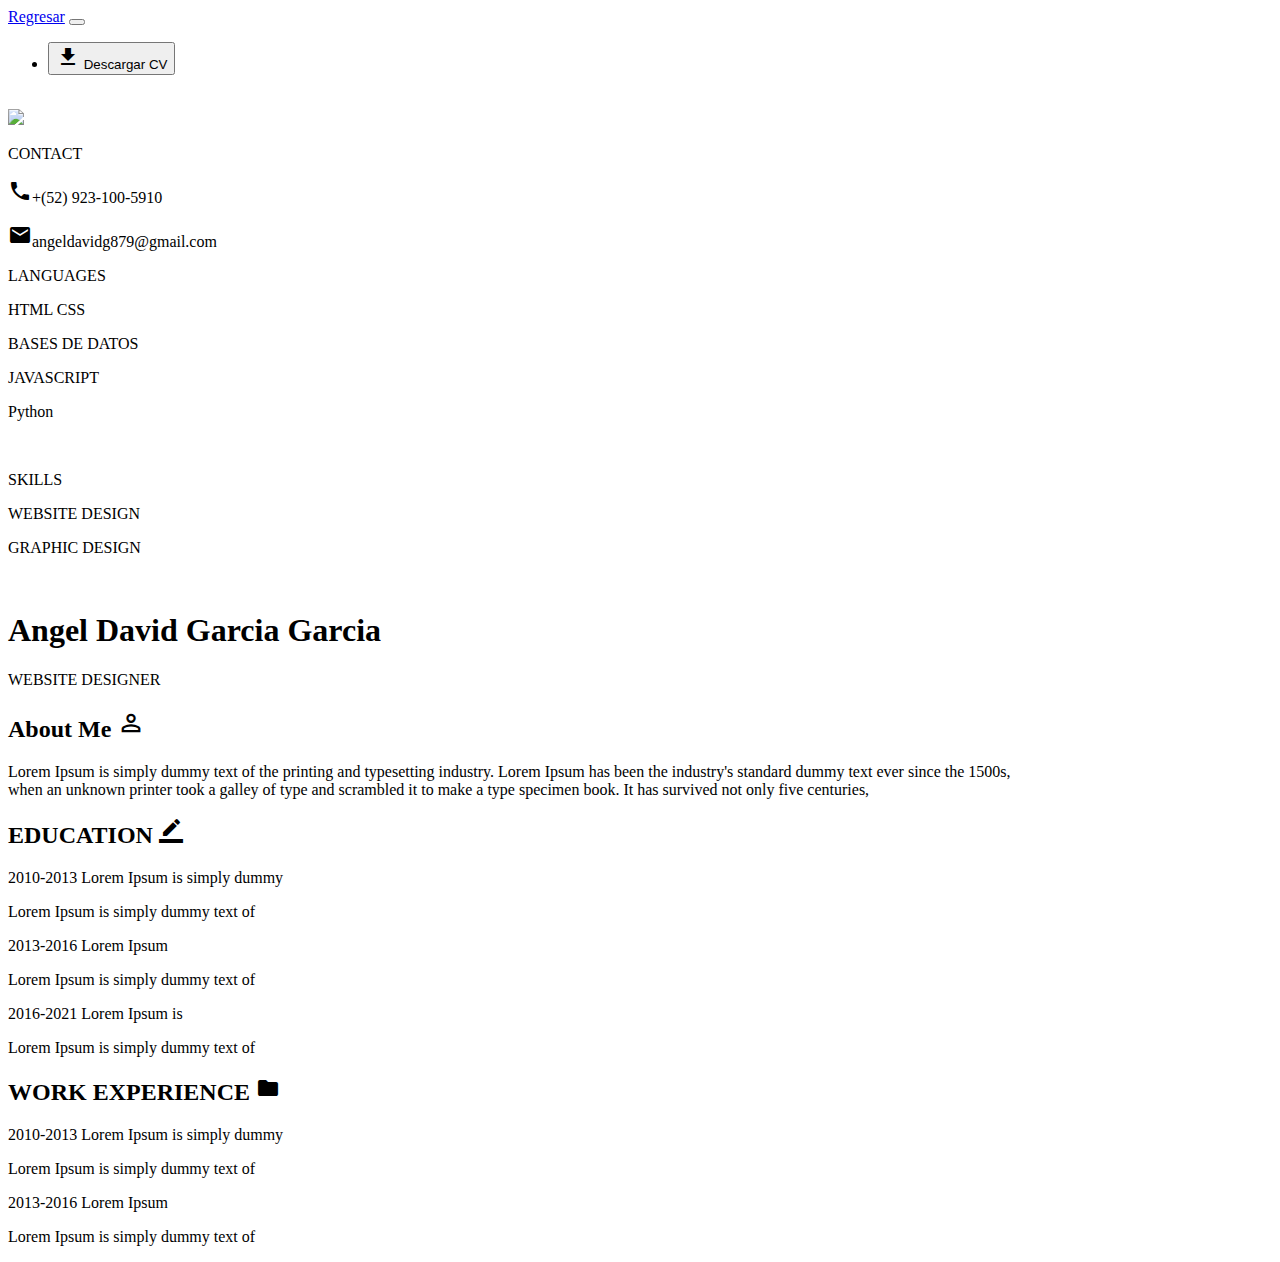
==== CV.html @ e3da7860 "teamomex" ====
<!DOCTYPE html>
<html lang="es">

<head>
    <meta name="viewport" content="width=device-width, initial-scale=1.0">
    <meta charset="UTF-8">
    <link href="https://fonts.googleapis.com/icon?family=Material+Icons" rel="stylesheet">
    <link rel="stylesheet" href="styles.css">
</head>

<body>
    <nav class="navbar navbar-expand-lg navbar-dark fixed-top">
        <div class="container">
            <a class="navbar-brand" href="index.html">Regresar</a>
            <button class="navbar-toggler" type="button" data-bs-toggle="collapse" data-bs-target="#navbarNav">
                <span class="navbar-toggler-icon"></span>
            </button>
            <div class="collapse navbar-collapse" id="navbarNav">
                <ul class="navbar-nav ms-auto">
                    <li class="nav-item">
                        <button class="btn-download" onclick="descargarCV()">
                            <i class="material-icons">file_download</i> Descargar CV
                        </button>
                    </li>
                </ul>
            </div>
        </div>
    </nav>

    <main>
        <div class="main">
            <div class="left">
                <br>
                <div class="profile-img"><img src="imagen de mi.jpg"></div>

                <div class="box-1">
                    <div class="heading">
                        <p>CONTACT</p>
                    </div>
                    <p class="p1"><i class="material-icons icons1">call</i>+(52) 923-100-5910</p>
                    <p class="p1"><i class="material-icons icons1">email</i>angeldavidg879@gmail.com</p>
                </div>

                <div class="box-1">
                    <div class="heading">
                        <p>LANGUAGES</p>
                    </div>

                    <p class="p1">
                        HTML CSS
                        <div class="skill-container">
                            <div class="skill html"></div>
                        </div>
                    </p>

                    <p class="p1">
                        BASES DE DATOS
                        <div class="skill-container">
                            <div class="skill css"></div>
                        </div>
                    </p>

                    <p class="p1">
                        JAVASCRIPT
                        <div class="skill-container">
                            <div class="skill js"></div>
                        </div>
                    </p>

                    <p class="p1">
                        Python
                        <div class="skill-container">
                            <div class="skill jquery"></div>
                        </div>
                    </p>
                </div>
                <br>

                <div class="box-1">
                    <div class="heading">
                        <p>SKILLS</p>
                    </div>

                    <p class="p1">
                        WEBSITE DESIGN
                        <div class="skill-container">
                            <div class="skill web"></div>
                        </div>
                    </p>

                    <p class="p1">
                        GRAPHIC DESIGN
                        <div class="skill-container">
                            <div class="skill gra"></div>
                        </div>
                    </p>
                </div>
                <br>
            </div>

            <div class="right">
                <div class="name-div">
                    <h1>Angel David Garcia Garcia</h1>
                    <p>WEBSITE DESIGNER</p>
                </div>

                <div class="box-2">
                    <h2>About Me <i class="material-icons icons3" style="font-size: 28px!important; ">perm_identity</i></h2>
                    <p class="p2">
                        Lorem Ipsum is simply dummy text of the printing and typesetting industry. Lorem Ipsum has been the industry's standard dummy text ever since the 1500s,<br> when an unknown printer took a galley of type and scrambled it to make a type specimen book. It has survived not only five centuries,
                    </p>
                </div>

                <div class="box-2">
                    <h2>EDUCATION <i class="material-icons icons3">border_color</i></h2>
                    <p class="p3">2010-2013 <span>Lorem Ipsum is simply dummy</span></p>
                    <p class="p2">
                        Lorem Ipsum is simply dummy text of
                    </p>

                    <p class="p3">2013-2016 <span>Lorem Ipsum </span></p>
                    <p class="p2">
                        Lorem Ipsum is simply dummy text of
                    </p>

                    <p class="p3">2016-2021 <span>Lorem Ipsum is</span></p>
                    <p class="p2">
                        Lorem Ipsum is simply dummy text of
                    </p>
                </div>

                <div class="box-2">
                    <h2>WORK EXPERIENCE <i class="material-icons icons3">folder</i></h2>
                    <p class="p3">2010-2013 <span>Lorem Ipsum is simply dummy</span></p>
                    <p class="p2">
                        Lorem Ipsum is simply dummy text of
                    </p>

                    <p class="p3">2013-2016 <span>Lorem Ipsum </span></p>
                    <p class="p2">
                        Lorem Ipsum is simply dummy text of
                    </p>
                </div>
            </div>
        </div>
    </main>

    <!-- Script para descargar CV -->
    <script>
        function descargarCV() {
            const element = document.querySelector('.main'); // Selecciona el contenido del CV
            const options = {
                margin: 10,
                filename: 'CV_Angel_David_Garcia.pdf', // Nombre del archivo PDF
                image: { type: 'jpeg', quality: 0.98 },
                html2canvas: { scale: 2 }, // Calidad de la imagen
                jsPDF: { unit: 'mm', format: 'a4', orientation: 'portrait' } // Formato A4
            };

            // Generar y descargar el PDF
            html2pdf().from(element).set(options).save();
        }
    </script>
</body>

</html>
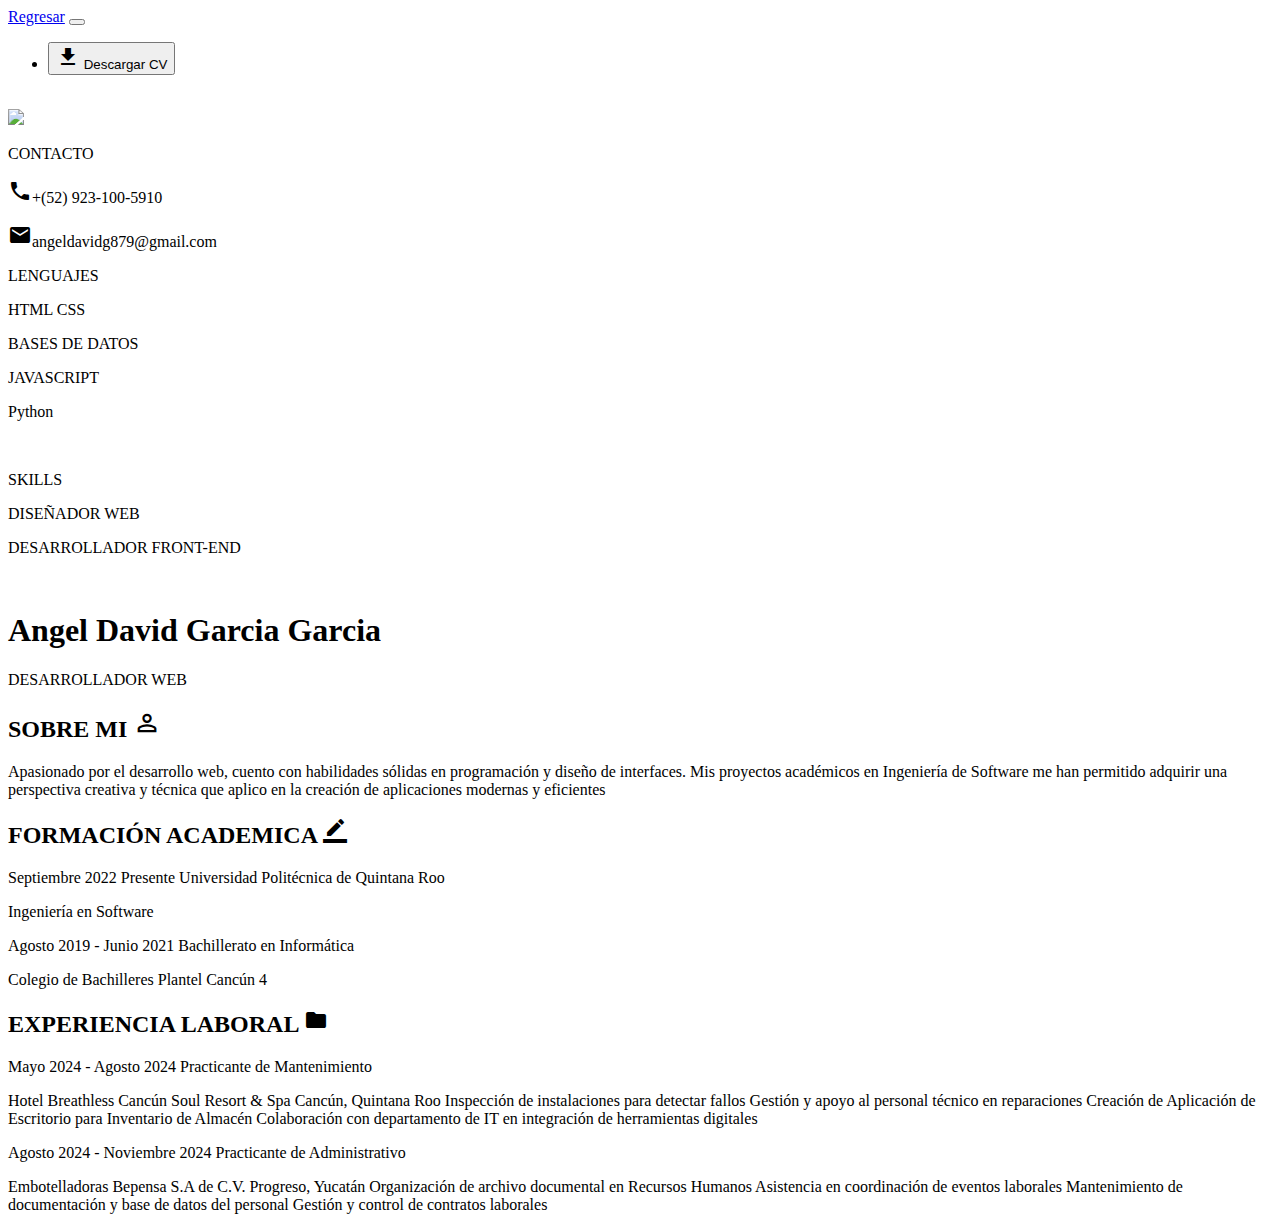
==== commit d24b3d80: "sexteam" ====
--- a/CV.html
+++ b/CV.html
@@ -35,7 +35,7 @@
 
                 <div class="box-1">
                     <div class="heading">
-                        <p>CONTACT</p>
+                        <p>CONTACTO</p>
                     </div>
                     <p class="p1"><i class="material-icons icons1">call</i>+(52) 923-100-5910</p>
                     <p class="p1"><i class="material-icons icons1">email</i>angeldavidg879@gmail.com</p>
@@ -43,7 +43,7 @@
 
                 <div class="box-1">
                     <div class="heading">
-                        <p>LANGUAGES</p>
+                        <p>LENGUAJES</p>
                     </div>
 
                     <p class="p1">
@@ -82,14 +82,14 @@
                     </div>
 
                     <p class="p1">
-                        WEBSITE DESIGN
+                        DISEÑADOR WEB
                         <div class="skill-container">
                             <div class="skill web"></div>
                         </div>
                     </p>
 
                     <p class="p1">
-                        GRAPHIC DESIGN
+                        DESARROLLADOR FRONT-END
                         <div class="skill-container">
                             <div class="skill gra"></div>
                         </div>
@@ -101,44 +101,55 @@
             <div class="right">
                 <div class="name-div">
                     <h1>Angel David Garcia Garcia</h1>
-                    <p>WEBSITE DESIGNER</p>
+                    <p>DESARROLLADOR WEB</p>
                 </div>
 
                 <div class="box-2">
-                    <h2>About Me <i class="material-icons icons3" style="font-size: 28px!important; ">perm_identity</i></h2>
+                    <h2>SOBRE MI <i class="material-icons icons3" style="font-size: 28px!important; ">perm_identity</i></h2>
                     <p class="p2">
-                        Lorem Ipsum is simply dummy text of the printing and typesetting industry. Lorem Ipsum has been the industry's standard dummy text ever since the 1500s,<br> when an unknown printer took a galley of type and scrambled it to make a type specimen book. It has survived not only five centuries,
+                    Apasionado por el desarrollo web, cuento con habilidades sólidas en 
+                    programación y diseño de interfaces. Mis proyectos académicos en Ingeniería de 
+                    Software me han permitido adquirir una perspectiva creativa y técnica que aplico 
+                    en la creación de aplicaciones modernas y eficientes
                     </p>
                 </div>
 
                 <div class="box-2">
-                    <h2>EDUCATION <i class="material-icons icons3">border_color</i></h2>
-                    <p class="p3">2010-2013 <span>Lorem Ipsum is simply dummy</span></p>
+                    <h2>FORMACIÓN ACADEMICA <i class="material-icons icons3">border_color</i></h2>
+                    <p class="p3">Septiembre 2022 
+                        Presente <span>Universidad Politécnica de Quintana Roo</span></p>
                     <p class="p2">
-                        Lorem Ipsum is simply dummy text of
+                        Ingeniería en Software
                     </p>
 
-                    <p class="p3">2013-2016 <span>Lorem Ipsum </span></p>
+                    <p class="p3">Agosto 2019 - Junio 2021<span> Bachillerato en Informática </span></p>
                     <p class="p2">
-                        Lorem Ipsum is simply dummy text of
+                        Colegio de Bachilleres Plantel Cancún 4
                     </p>
 
-                    <p class="p3">2016-2021 <span>Lorem Ipsum is</span></p>
-                    <p class="p2">
-                        Lorem Ipsum is simply dummy text of
-                    </p>
                 </div>
 
                 <div class="box-2">
-                    <h2>WORK EXPERIENCE <i class="material-icons icons3">folder</i></h2>
-                    <p class="p3">2010-2013 <span>Lorem Ipsum is simply dummy</span></p>
+                    <h2>EXPERIENCIA LABORAL <i class="material-icons icons3">folder</i></h2>
+                    <p class="p3"> Mayo 2024 - Agosto 2024 <span> Practicante de Mantenimiento</span></p>
                     <p class="p2">
-                        Lorem Ipsum is simply dummy text of
+                        Hotel Breathless Cancún Soul Resort & Spa
+                        Cancún, Quintana Roo
+                        Inspección de instalaciones para detectar fallos
+                        Gestión y apoyo al personal técnico en reparaciones
+                        Creación de Aplicación de Escritorio para Inventario de Almacén
+                        Colaboración con departamento de IT en integración de
+                        herramientas digitales
                     </p>
 
-                    <p class="p3">2013-2016 <span>Lorem Ipsum </span></p>
+                    <p class="p3"> Agosto 2024 - Noviembre 2024 <span> Practicante de Administrativo </span></p>
                     <p class="p2">
-                        Lorem Ipsum is simply dummy text of
+                        Embotelladoras Bepensa S.A de C.V.
+                        Progreso, Yucatán
+                        Organización de archivo documental en Recursos Humanos
+                        Asistencia en coordinación de eventos laborales
+                        Mantenimiento de documentación y base de datos del personal
+                        Gestión y control de contratos laborales
                     </p>
                 </div>
             </div>
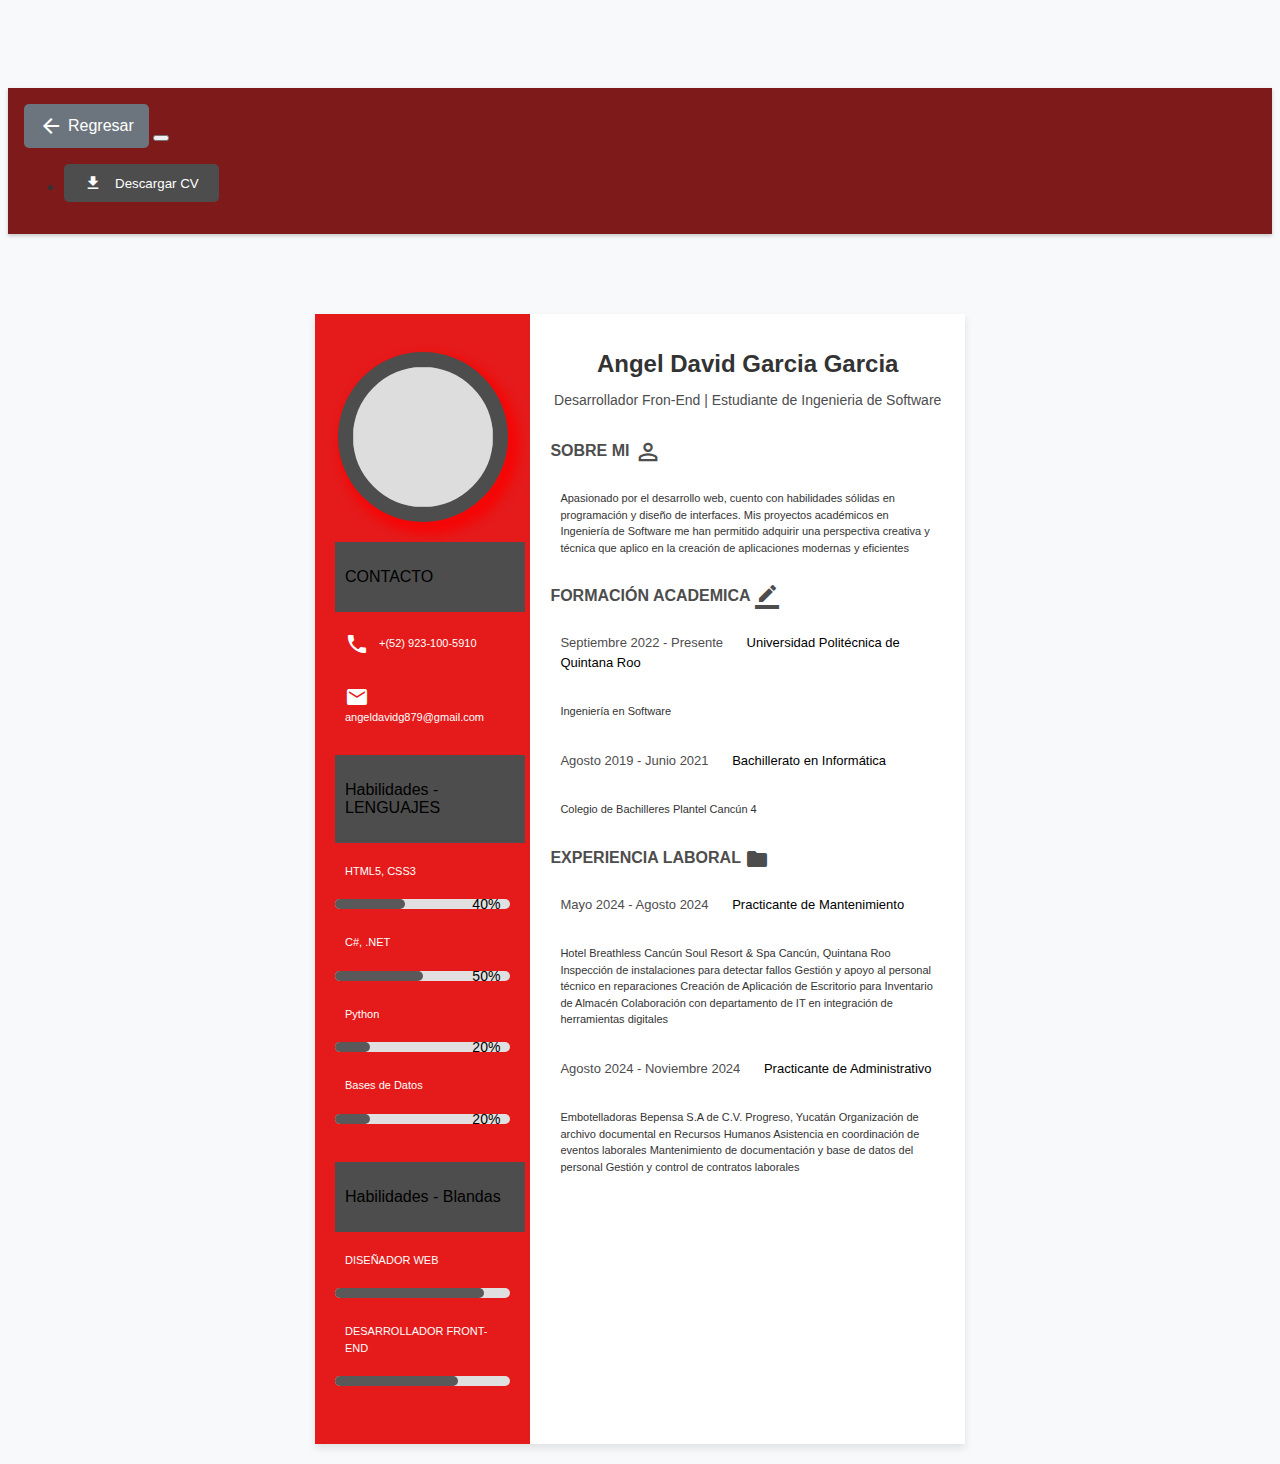
==== commit 024dfc0b: "cambios nuevos" ====
--- a/CV.html
+++ b/CV.html
@@ -6,12 +6,15 @@
     <meta charset="UTF-8">
     <link href="https://fonts.googleapis.com/icon?family=Material+Icons" rel="stylesheet">
     <link rel="stylesheet" href="styles.css">
+    <script src="https://cdnjs.cloudflare.com/ajax/libs/html2pdf.js/0.10.1/html2pdf.bundle.min.js"></script>
 </head>
 
 <body>
     <nav class="navbar navbar-expand-lg navbar-dark fixed-top">
         <div class="container">
-            <a class="navbar-brand" href="index.html">Regresar</a>
+            <a class="navbar-brand btn-regresar" href="index.html">
+                <i class="material-icons">arrow_back</i> Regresar
+            </a>
             <button class="navbar-toggler" type="button" data-bs-toggle="collapse" data-bs-target="#navbarNav">
                 <span class="navbar-toggler-icon"></span>
             </button>
@@ -43,42 +46,46 @@
 
                 <div class="box-1">
                     <div class="heading">
-                        <p>LENGUAJES</p>
+                        <p>Habilidades - LENGUAJES</p>
                     </div>
 
                     <p class="p1">
-                        HTML CSS
+                        HTML5, CSS3
                         <div class="skill-container">
-                            <div class="skill html"></div>
+                            <div class="skill html" style="width: 40%;"></div>
+                            <span class="skill-percentage">40%</span>
                         </div>
                     </p>
 
-                    <p class="p1">
-                        BASES DE DATOS
-                        <div class="skill-container">
-                            <div class="skill css"></div>
-                        </div>
-                    </p>
+              <p class="p1">
+        C#, .NET
+        <div class="skill-container">
+            <div class="skill csharp" style="width: 50%;"></div>
+            <span class="skill-percentage">50%</span>
+        </div>
+    </p>
 
-                    <p class="p1">
-                        JAVASCRIPT
-                        <div class="skill-container">
-                            <div class="skill js"></div>
-                        </div>
-                    </p>
+    <p class="p1">
+        Python
+        <div class="skill-container">
+            <div class="skill python" style="width: 20%;"></div>
+            <span class="skill-percentage">20%</span>
+        </div>
+    </p>
 
-                    <p class="p1">
-                        Python
-                        <div class="skill-container">
-                            <div class="skill jquery"></div>
-                        </div>
-                    </p>
+    <p class="p1">
+        Bases de Datos
+        <div class="skill-container">
+            <div class="skill db" style="width: 20%;"></div>
+            <span class="skill-percentage">20%</span>
+        </div>
+    </p>
                 </div>
                 <br>
 
                 <div class="box-1">
                     <div class="heading">
-                        <p>SKILLS</p>
+                        <p>Habilidades - Blandas</p>
                     </div>
 
                     <p class="p1">
@@ -101,7 +108,7 @@
             <div class="right">
                 <div class="name-div">
                     <h1>Angel David Garcia Garcia</h1>
-                    <p>DESARROLLADOR WEB</p>
+                    <p>Desarrollador Fron-End | Estudiante de Ingenieria de Software</p>
                 </div>
 
                 <div class="box-2">
@@ -116,8 +123,7 @@
 
                 <div class="box-2">
                     <h2>FORMACIÓN ACADEMICA <i class="material-icons icons3">border_color</i></h2>
-                    <p class="p3">Septiembre 2022 
-                        Presente <span>Universidad Politécnica de Quintana Roo</span></p>
+                    <p class="p3">Septiembre 2022 - Presente <span>Universidad Politécnica de Quintana Roo</span></p>
                     <p class="p2">
                         Ingeniería en Software
                     </p>
@@ -172,6 +178,7 @@
             html2pdf().from(element).set(options).save();
         }
     </script>
+
 </body>
 
 </html>--- a/styles.css
+++ b/styles.css
@@ -0,0 +1,1065 @@
+/*
+
+
+/* Estilos generales 
+body {
+    padding-top: 80px;
+    font-family: 'Arial', sans-serif;
+    background-color: #f8f9fa;
+    color: #333;
+}
+
+/* Navbar con gradiente 
+.navbar {
+    background: linear-gradient(to right, #7e1a1a, #7e1a1a);
+    box-shadow: 0 2px 4px rgba(0, 0, 0, 0.2);
+    padding: 1rem;
+    transition: padding 0.3s ease;
+}
+
+.navbar .nav-link {
+    color: rgba(255, 255, 255, 0.9) !important;
+    transition: color 0.3s ease, transform 0.3s ease;
+}
+
+.navbar .nav-link:hover {
+    color: #fff !important;
+    transform: translateY(-2px);
+    text-shadow: 0 0 10px rgba(255, 255, 255, 0.5);
+}
+
+/* Nombre con efecto de gradiente 
+.display-4 {
+    background: linear-gradient(45deg, #000000, #000000);
+    -webkit-background-clip: text;
+    background-clip: text;
+    color: transparent;
+    text-shadow: 2px 2px 4px rgba(0, 0, 0, 0.1);
+}
+
+/* Tarjetas de proyectos 
+.card {
+    border: none;
+    transition: transform 0.3s ease, box-shadow 0.3s ease;
+}
+
+.card:hover {
+    transform: translateY(-5px);
+    box-shadow: 0 5px 15px rgba(0, 0, 0, 0.1);
+}
+
+/* Imagen de proyecto 
+.project-img {
+    height: 200px;
+    object-fit: cover;
+    border-radius: 8px 8px 0 0;
+}
+
+/* Badges de habilidades 
+.badge {
+    transition: transform 0.2s ease;
+    padding: 8px 16px;
+}
+
+.badge:hover {
+    transform: scale(1.1);
+}
+
+/* Sección Acerca de mí 
+#about .card {
+    background-color: #fff;
+    border-radius: 10px;
+}
+
+#about img {
+    width: 200px;
+    height: 200px;
+    object-fit: cover;
+    border: 4px solid #7e1a1a;
+    box-shadow: 0 4px 8px rgba(0, 0, 0, 0.2);
+}
+
+/* Sección Habilidades 
+#skills .card {
+    background-color: #fff;
+    border-radius: 10px;
+}
+
+.skill-icon {
+    width: 50px;
+    height: 50px;
+    object-fit: contain;
+    transition: transform 0.3s ease;
+}
+
+.skill-icon:hover {
+    transform: scale(1.1);
+}
+
+#skills p {
+    font-size: 0.9rem;
+    font-weight: 500;
+    margin-top: 8px;
+}
+
+/* Sección Contacto 
+#contact .card {
+    background-color: rgba(255, 255, 255, 0.95);
+    border-radius: 10px;
+}
+
+#contact .bi {
+    color: #7e1a1a;
+}
+
+#contact a {
+    color: #7e1a1a;
+    transition: color 0.3s ease;
+}
+
+#contact a:hover {
+    color: #7e1a1a;
+    text-decoration: underline;
+}
+
+#contact .lead {
+    font-size: 1.1rem;
+    color: #333;
+}
+
+/* Footer 
+footer {
+    background: linear-gradient(to right, #1a1a1a, #2c2c2c);
+    color: #fff;
+    padding: 2rem 0;
+}
+
+footer a {
+    color: #fff;
+    transition: transform 0.3s ease;
+}
+
+footer a:hover {
+    transform: translateY(-3px);
+    color: #ffd700;
+}
+
+/* Botones 
+.btn-primary {
+    background: linear-gradient(to right, #7e1a1a, #7e1a1a);
+    border: none;
+    transition: transform 0.3s ease, box-shadow 0.3s ease;
+}
+
+.btn-primary:hover {
+    transform: translateY(-2px);
+    box-shadow: 0 4px 12px rgba(126, 26, 26, 0.2);
+}
+
+/* Responsive 
+@media (max-width: 768px) {
+    body {
+        padding-top: 60px;
+    }
+
+    .display-4 {
+        font-size: 2.5rem;
+    }
+
+    #about img {
+        width: 150px;
+        height: 150px;
+    }
+
+    .skill-icon {
+        width: 40px;
+        height: 40px;
+    }
+
+    #contact .lead {
+        font-size: 1rem;
+    }
+}
+
+/* Estilos para el carrusel 
+.carousel {
+    border-radius: 8px;
+    overflow: hidden;
+    box-shadow: 0 4px 8px rgba(0, 0, 0, 0.1);
+}
+
+.carousel-item img {
+    height: 400px;
+    object-fit: cover;
+}
+
+/* Iconos de tecnologías 
+.tech-icon {
+    width: 50px;
+    height: 50px;
+    object-fit: contain;
+    transition: transform 0.3s ease;
+}
+
+.tech-icon:hover {
+    transform: scale(1.1);
+}
+
+/* Responsive para carrusel 
+@media (max-width: 768px) {
+    .carousel {
+        margin-bottom: 20px;
+    }
+
+    .carousel-item img {
+        height: 300px;
+    }
+
+    .tech-icon {
+        width: 40px;
+        height: 40px;
+    }
+}
+
+
+
+
+
+
+
+
+
+
+
+
+/* Navbar 
+.navbar-cv {
+    background-color: #e51a1a;
+    padding: 10px 20px;
+    display: flex;
+    justify-content: space-between;
+    align-items: center;
+    box-shadow: 0 2px 4px rgba(0, 0, 0, 0.1);
+    position: fixed;
+    width: 100%;
+    top: 0;
+    z-index: 1000;
+}
+
+.navbar-content {
+    display: flex;
+    align-items: center;
+    gap: 20px;
+}
+
+.nav-link {
+    color: white;
+    text-decoration: none;
+    font-size: 16px;
+    transition: color 0.3s ease;
+}
+
+.nav-link:hover {
+    color: #ffd700;
+}
+
+.btn-download {
+    background-color: #4d4d4d;
+    color: white;
+    border: none;
+    padding: 10px 20px;
+    border-radius: 5px;
+    cursor: pointer;
+    display: flex;
+    align-items: center;
+    gap: 8px;
+    transition: background-color 0.3s ease;
+}
+
+.btn-download:hover {
+    background-color: #333;
+}
+
+.btn-download i {
+    font-size: 18px;
+}
+
+/* Contenedor principal del CV 
+.main {
+    background-color: white;
+    width: 90%;
+    max-width: 650px;
+    margin: 80px auto 20px; /* Margen superior para el navbar 
+    display: flex;
+    flex-direction: row; /* Mantén la estructura original 
+    box-shadow: 0 4px 8px rgba(0, 0, 0, 0.1);
+}
+
+.left, .right {
+    padding: 20px;
+}
+
+.left {
+    width: 200px; /* Ancho fijo para la sección izquierda 
+    background-color: #e51a1a;
+    color: white;
+}
+
+.right {
+    width: calc(100% - 200px); /* Ancho restante para la sección derecha 
+}
+
+/* Imagen de perfil 
+.profile-img {
+    height: 140px;
+    width: 140px;
+    background-color: #ddd;
+    border-radius: 50%;
+    margin: 0 auto 20px;
+    border: 15px solid #4d4d4d;
+    box-shadow: 6px 7px 9px 5px #f50707;
+    overflow: hidden;
+}
+
+.profile-img img {
+    width: 100%;
+    height: 100%;
+    object-fit: cover;
+}
+
+/* Secciones 
+.box-1, .box-2 {
+    margin-bottom: 20px;
+}
+
+.heading {
+    background-color: #4d4d4d;
+    padding: 10px;
+    color: #000000;
+    text-align: left;
+    margin-right: -15px;
+    position: relative;
+}
+
+.heading::after {
+    content: '';
+    position: absolute;
+    width: 21px;
+    height: 18px;
+    background-color: #5a5959;
+    left: 191px;
+    top: 26px;
+    transform: rotate(56deg);
+    z-index: -1;
+}
+
+.p1, .p2, .p3 {
+    font-size: 11px;
+    padding: 9px 10px;
+    line-height: 1.5;
+}
+
+.icons1, .icons2, .icons3 {
+    vertical-align: middle;
+    margin-right: 10px;
+}
+
+/* Barras de habilidades 
+.skill-container {
+    width: 90%;
+    background-color: #4d4d4d;
+    margin: 5px 10px;
+    border-radius: 5px;
+    overflow: hidden;
+}
+
+.skill {
+    height: 10px;
+    background-color: white;
+}
+
+.html { width: 90%; }
+.css { width: 80%; }
+.js { width: 85%; }
+.jquery { width: 80%; }
+.web { width: 85%; }
+.gra { width: 70%; }
+
+/* Hobbies 
+.h-div {
+    display: flex;
+    justify-content: space-around;
+    margin-top: 10px;
+}
+
+/* Sección derecha 
+.name-div {
+    text-align: center;
+    margin-bottom: 30px;
+}
+
+.name-div h1 {
+    font-size: 24px;
+    margin-bottom: 10px;
+}
+
+.name-div p {
+    font-size: 14px;
+    color: #4d4d4d;
+}
+
+.box-2 h2 {
+    font-size: 16px;
+    margin-bottom: 15px;
+    color: #4d4d4d;
+}
+
+.box-2 .p3 {
+    font-size: 13px;
+    color: #4d4d4d;
+}
+
+.box-2 .p3 span {
+    color: #000000;
+    padding-left: 20px;
+}
+
+/* Responsive para móviles y tablets 
+@media (max-width: 768px) {
+    .main {
+        width: 95%;
+        margin-top: 70px; /* Ajuste para el navbar 
+        flex-direction: column; /* Cambia a una columna en móviles 
+    }
+
+    .left, .right {
+        width: 100%;
+        padding: 15px;
+    }
+
+    .profile-img {
+        width: 120px;
+        height: 120px;
+        border-width: 10px;
+    }
+
+    .heading::after {
+        display: none; /* Ocultar el triángulo en móviles 
+    }
+
+    .name-div h1 {
+        font-size: 20px;
+    }
+
+    .name-div p {
+        font-size: 12px;
+    }
+
+    .box-2 h2 {
+        font-size: 14px;
+    }
+
+    .box-2 .p3 {
+        font-size: 12px;
+    }
+
+    .btn-download {
+        padding: 8px 16px;
+        font-size: 14px;
+    }
+}
+
+@media (max-width: 480px) {
+    .navbar-cv {
+        padding: 10px;
+    }
+
+    .nav-link {
+        font-size: 14px;
+    }
+
+    .btn-download {
+        padding: 6px 12px;
+        font-size: 12px;
+    }
+
+    .profile-img {
+        width: 100px;
+        height: 100px;
+        border-width: 8px;
+    }
+
+    .name-div h1 {
+        font-size: 18px;
+    }
+
+    .name-div p {
+        font-size: 11px;
+    }
+
+    .box-2 h2 {
+        font-size: 13px;
+    }
+
+    .box-2 .p3 {
+        font-size: 11px;
+    }
+}
+
+*/
+
+/* Estilos generales */
+body {
+    padding-top: 80px;
+    font-family: 'Arial', sans-serif;
+    background-color: #f8f9fa;
+    color: #333;
+}
+
+/* Navbar con gradiente */
+.navbar {
+    background: linear-gradient(to right, #7e1a1a, #7e1a1a);
+    box-shadow: 0 2px 4px rgba(0, 0, 0, 0.2);
+    padding: 1rem;
+    transition: padding 0.3s ease;
+    display: flex;
+    justify-content: space-between;
+    align-items: center;
+}
+
+.navbar .nav-link {
+    color: rgba(255, 255, 255, 0.9) !important;
+    transition: color 0.3s ease, transform 0.3s ease;
+}
+
+.navbar .nav-link:hover {
+    color: #fff !important;
+    transform: translateY(-2px);
+    text-shadow: 0 0 10px rgba(255, 255, 255, 0.5);
+}
+
+/* Botón "Regresar" */
+.btn-regresar {
+    display: inline-flex;
+    align-items: center;
+    padding: 10px 15px;
+    background-color: #6c757d;
+    color: white;
+    text-decoration: none;
+    border-radius: 5px;
+    transition: background-color 0.3s ease;
+}
+
+.btn-regresar:hover {
+    background-color: #5a6268;
+}
+
+.btn-regresar i {
+    margin-right: 5px;
+}
+
+/* Botón "Descargar CV" */
+.btn-download {
+    display: inline-flex;
+    align-items: center;
+    padding: 10px 15px;
+    background-color: #007bff;
+    color: white;
+    border: none;
+    border-radius: 5px;
+    cursor: pointer;
+    transition: background-color 0.3s ease;
+}
+
+.btn-download:hover {
+    background-color: #0056b3;
+}
+
+.btn-download i {
+    margin-right: 5px;
+}
+
+/* Nombre con efecto de gradiente */
+.display-4 {
+    background: linear-gradient(45deg, #000000, #000000);
+    -webkit-background-clip: text;
+    background-clip: text;
+    color: transparent;
+    text-shadow: 2px 2px 4px rgba(0, 0, 0, 0.1);
+}
+
+/* Tarjetas de proyectos */
+.card {
+    border: none;
+    transition: transform 0.3s ease, box-shadow 0.3s ease;
+}
+
+.card:hover {
+    transform: translateY(-5px);
+    box-shadow: 0 5px 15px rgba(0, 0, 0, 0.1);
+}
+
+/* Imagen de proyecto */
+.project-img {
+    height: 200px;
+    object-fit: cover;
+    border-radius: 8px 8px 0 0;
+}
+
+/* Badges de habilidades */
+.badge {
+    transition: transform 0.2s ease;
+    padding: 8px 16px;
+}
+
+.badge:hover {
+    transform: scale(1.1);
+}
+
+/* Sección Acerca de mí */
+#about .card {
+    background-color: #fff;
+    border-radius: 10px;
+}
+
+#about img {
+    width: 200px;
+    height: 200px;
+    object-fit: cover;
+    border: 4px solid #7e1a1a;
+    box-shadow: 0 4px 8px rgba(0, 0, 0, 0.2);
+}
+
+/* Sección Habilidades */
+#skills .card {
+    background-color: #fff;
+    border-radius: 10px;
+}
+
+.skill-icon {
+    width: 50px;
+    height: 50px;
+    object-fit: contain;
+    transition: transform 0.3s ease;
+}
+
+.skill-icon:hover {
+    transform: scale(1.1);
+}
+
+#skills p {
+    font-size: 0.9rem;
+    font-weight: 500;
+    margin-top: 8px;
+}
+
+/* Sección Contacto */
+#contact .card {
+    background-color: rgba(255, 255, 255, 0.95);
+    border-radius: 10px;
+}
+
+#contact .bi {
+    color: #7e1a1a;
+}
+
+#contact a {
+    color: #7e1a1a;
+    transition: color 0.3s ease;
+}
+
+#contact a:hover {
+    color: #7e1a1a;
+    text-decoration: underline;
+}
+
+#contact .lead {
+    font-size: 1.1rem;
+    color: #333;
+}
+
+/* Footer */
+footer {
+    background: linear-gradient(to right, #1a1a1a, #2c2c2c);
+    color: #fff;
+    padding: 2rem 0;
+}
+
+footer a {
+    color: #fff;
+    transition: transform 0.3s ease;
+}
+
+footer a:hover {
+    transform: translateY(-3px);
+    color: #ffd700;
+}
+
+/* Botones */
+.btn-primary {
+    background: linear-gradient(to right, #7e1a1a, #7e1a1a);
+    border: none;
+    transition: transform 0.3s ease, box-shadow 0.3s ease;
+}
+
+.btn-primary:hover {
+    transform: translateY(-2px);
+    box-shadow: 0 4px 12px rgba(126, 26, 26, 0.2);
+}
+
+/* Responsive */
+@media (max-width: 768px) {
+    body {
+        padding-top: 60px;
+    }
+
+    .display-4 {
+        font-size: 2.5rem;
+    }
+
+    #about img {
+        width: 150px;
+        height: 150px;
+    }
+
+    .skill-icon {
+        width: 40px;
+        height: 40px;
+    }
+
+    #contact .lead {
+        font-size: 1rem;
+    }
+}
+
+/* Estilos para el carrusel */
+.carousel {
+    border-radius: 8px;
+    overflow: hidden;
+    box-shadow: 0 4px 8px rgba(0, 0, 0, 0.1);
+}
+
+.carousel-item img {
+    height: 400px;
+    object-fit: cover;
+}
+
+/* Iconos de tecnologías */
+.tech-icon {
+    width: 50px;
+    height: 50px;
+    object-fit: contain;
+    transition: transform 0.3s ease;
+}
+
+.tech-icon:hover {
+    transform: scale(1.1);
+}
+
+/* Responsive para carrusel */
+@media (max-width: 768px) {
+    .carousel {
+        margin-bottom: 20px;
+    }
+
+    .carousel-item img {
+        height: 300px;
+    }
+
+    .tech-icon {
+        width: 40px;
+        height: 40px;
+    }
+}
+
+/* Navbar */
+.navbar-cv {
+    background-color: #e51a1a;
+    padding: 10px 20px;
+    display: flex;
+    justify-content: space-between;
+    align-items: center;
+    box-shadow: 0 2px 4px rgba(0, 0, 0, 0.1);
+    position: fixed;
+    width: 100%;
+    top: 0;
+    z-index: 1000;
+}
+
+.navbar-content {
+    display: flex;
+    align-items: center;
+    gap: 20px;
+}
+
+.nav-link {
+    color: white;
+    text-decoration: none;
+    font-size: 16px;
+    transition: color 0.3s ease;
+}
+
+.nav-link:hover {
+    color: #ffd700;
+}
+
+.btn-download {
+    background-color: #4d4d4d;
+    color: white;
+    border: none;
+    padding: 10px 20px;
+    border-radius: 5px;
+    cursor: pointer;
+    display: flex;
+    align-items: center;
+    gap: 8px;
+    transition: background-color 0.3s ease;
+}
+
+.btn-download:hover {
+    background-color: #333;
+}
+
+.btn-download i {
+    font-size: 18px;
+}
+
+/* Contenedor principal del CV */
+.main {
+    background-color: white;
+    width: 90%;
+    max-width: 650px;
+    margin: 80px auto 20px; /* Margen superior para el navbar */
+    display: flex;
+    flex-direction: row; /* Mantén la estructura original */
+    box-shadow: 0 4px 8px rgba(0, 0, 0, 0.1);
+}
+
+.left, .right {
+    padding: 20px;
+}
+
+.left {
+    width: 200px; /* Ancho fijo para la sección izquierda */
+    background-color: #e51a1a;
+    color: white;
+}
+
+.right {
+    width: calc(100% - 200px); /* Ancho restante para la sección derecha */
+}
+
+/* Imagen de perfil */
+.profile-img {
+    height: 140px;
+    width: 140px;
+    background-color: #ddd;
+    border-radius: 50%;
+    margin: 0 auto 20px;
+    border: 15px solid #4d4d4d;
+    box-shadow: 6px 7px 9px 5px #f50707;
+    overflow: hidden;
+}
+
+.profile-img img {
+    width: 100%;
+    height: 100%;
+    object-fit: cover;
+}
+
+/* Secciones */
+.box-1, .box-2 {
+    margin-bottom: 20px;
+}
+
+.heading {
+    background-color: #4d4d4d;
+    padding: 10px;
+    color: #000000;
+    text-align: left;
+    margin-right: -15px;
+    position: relative;
+}
+
+.heading::after {
+    content: '';
+    position: absolute;
+    width: 21px;
+    height: 18px;
+    background-color: #5a5959;
+    left: 191px;
+    top: 26px;
+    transform: rotate(56deg);
+    z-index: -1;
+}
+
+.p1, .p2, .p3 {
+    font-size: 11px;
+    padding: 9px 10px;
+    line-height: 1.5;
+}
+
+.icons1, .icons2, .icons3 {
+    vertical-align: middle;
+    margin-right: 10px;
+}
+
+/* Barras de habilidades */
+/* Contenedor de la barra de progreso */
+.skill-container {
+    width: 100%;
+    background-color: #e0e0e0; /* Color de fondo de la barra */
+    border-radius: 5px;
+    margin-top: 5px;
+    margin-bottom: 10px;
+    position: relative;
+    height: 10px;
+}
+
+/* Barra de progreso */
+.skill {
+    height: 100%;
+    border-radius: 5px;
+    background-color: #5a5959; /* Color de la barra de progreso */
+    position: absolute;
+    top: 0;
+    left: 0;
+}
+
+/* Porcentaje al lado de la barra */
+.skill-percentage {
+    position: absolute;
+    right: 10px; /* Posición del porcentaje */
+    top: 50%;
+    transform: translateY(-50%);
+    font-size: 14px;
+    color: #000; /* Color del texto del porcentaje */
+}
+
+.html { width: 90%; }
+.css { width: 80%; }
+.js { width: 85%; }
+.jquery { width: 80%; }
+.web { width: 85%; }
+.gra { width: 70%; }
+
+/* Hobbies */
+.h-div {
+    display: flex;
+    justify-content: space-around;
+    margin-top: 10px;
+}
+
+/* Sección derecha */
+.name-div {
+    text-align: center;
+    margin-bottom: 30px;
+}
+
+.name-div h1 {
+    font-size: 24px;
+    margin-bottom: 10px;
+}
+
+.name-div p {
+    font-size: 14px;
+    color: #4d4d4d;
+}
+
+.box-2 h2 {
+    font-size: 16px;
+    margin-bottom: 15px;
+    color: #4d4d4d;
+}
+
+.box-2 .p3 {
+    font-size: 13px;
+    color: #4d4d4d;
+}
+
+.box-2 .p3 span {
+    color: #000000;
+    padding-left: 20px;
+}
+
+/* Responsive para móviles y tablets */
+@media (max-width: 768px) {
+    .main {
+        width: 95%;
+        margin-top: 70px; /* Ajuste para el navbar */
+        flex-direction: column; /* Cambia a una columna en móviles */
+    }
+
+    .left, .right {
+        width: 100%;
+        padding: 15px;
+    }
+
+    .profile-img {
+        width: 120px;
+        height: 120px;
+        border-width: 10px;
+    }
+
+    .heading::after {
+        display: none; /* Ocultar el triángulo en móviles */
+    }
+
+    .name-div h1 {
+        font-size: 20px;
+    }
+
+    .name-div p {
+        font-size: 12px;
+    }
+
+    .box-2 h2 {
+        font-size: 14px;
+    }
+
+    .box-2 .p3 {
+        font-size: 12px;
+    }
+
+    .btn-download {
+        padding: 8px 16px;
+        font-size: 14px;
+    }
+}
+
+@media (max-width: 480px) {
+    .navbar-cv {
+        padding: 10px;
+    }
+
+    .nav-link {
+        font-size: 14px;
+    }
+
+    .btn-download {
+        padding: 6px 12px;
+        font-size: 12px;
+    }
+
+    .profile-img {
+        width: 100px;
+        height: 100px;
+        border-width: 8px;
+    }
+
+    .name-div h1 {
+        font-size: 18px;
+    }
+
+    .name-div p {
+        font-size: 11px;
+    }
+
+    .box-2 h2 {
+        font-size: 13px;
+    }
+
+    .box-2 .p3 {
+        font-size: 11px;
+    }
+}